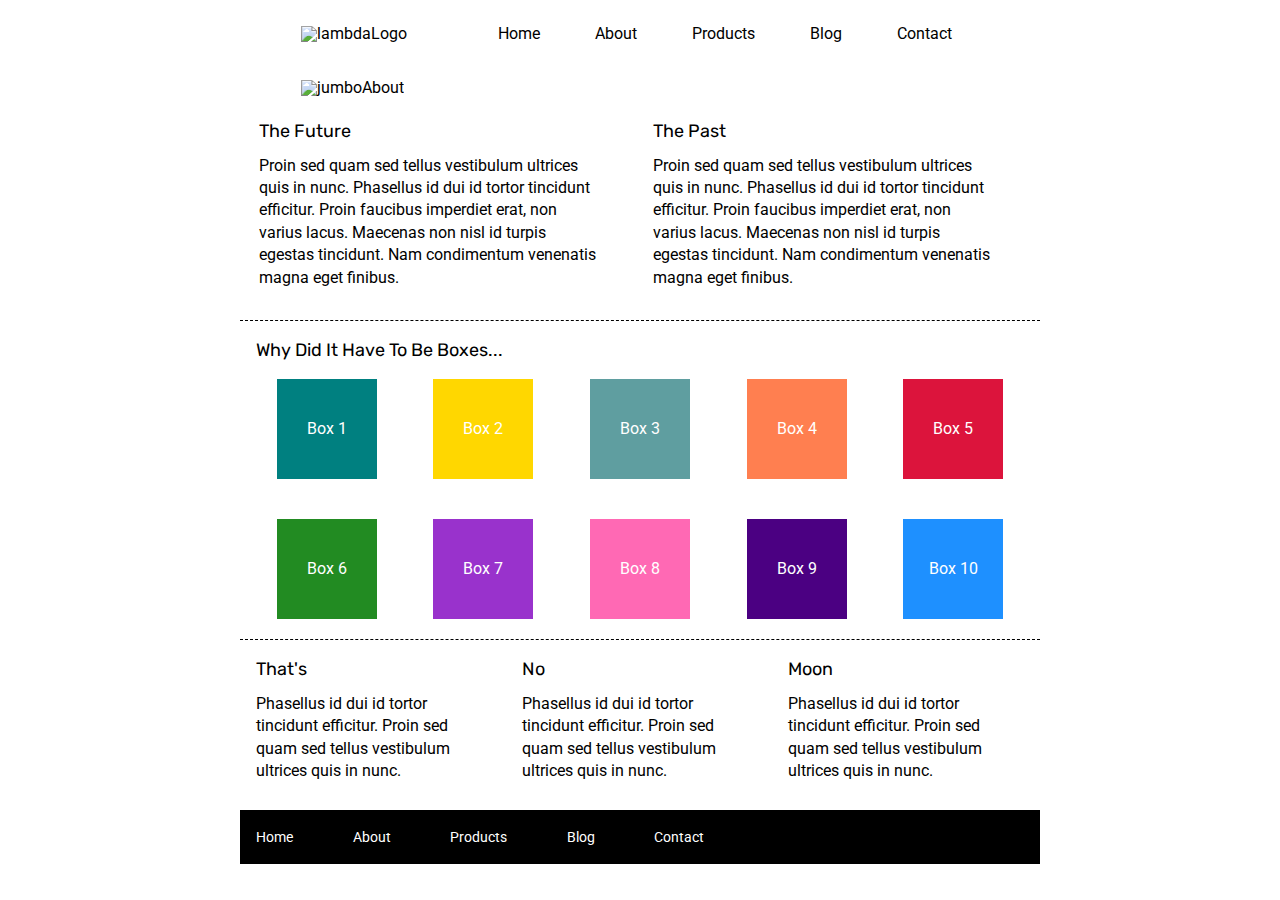
==== index.html @ a0d328d1 "completed the sprint challenge" ====
<!doctype html>

<html lang="en">
<head>
  <meta charset="utf-8">

  <title>Sprint Challenge - Home</title>

  <link href="https://fonts.googleapis.com/css?family=Roboto|Rubik" rel="stylesheet">
  <link rel="stylesheet" href="css/index.css">

</head>

<body>
    <header>
        <div class = "topBar">
            <img src = "img/lambda-black.png" alt = "lambdaLogo"/>
            <nav>
                <a href = "index.html">Home</a>
                <a href = "about.html">About</a>
                <a href = "#">Products</a>
                <a href = "#">Blog</a>
                <a href = "#">Contact</a>
            </nav>
        </div>

        <div class = "topImage">
            <img src = "img/jumbo.jpg" alt = "jumboAbout"/>
        </div>
    </header>

    <div class="container">
   
        <section class="top-content">
            <div class="text-container">
                <h2>The Future</h2>
                <p>Proin sed quam sed tellus vestibulum ultrices quis in nunc. Phasellus id dui id tortor tincidunt efficitur. Proin faucibus imperdiet erat, non varius lacus. Maecenas non nisl id turpis egestas tincidunt. Nam condimentum venenatis magna eget finibus.</p>
            </div>
            <div class="text-container">
                <h2>The Past</h2>
                <p>Proin sed quam sed tellus vestibulum ultrices quis in nunc. Phasellus id dui id tortor tincidunt efficitur. Proin faucibus imperdiet erat, non varius lacus. Maecenas non nisl id turpis egestas tincidunt. Nam condimentum venenatis magna eget finibus.</p>
            </div>
        </section>
        
        <section class="middle-content">
        
            <h2>Why Did It Have To Be Boxes...</h2>
            
            <div class="boxes">
                <div class="box">Box 1</div>
                <div class="box">Box 2</div>
                <div class="box">Box 3</div>
                <div class="box">Box 4</div>
                <div class="box">Box 5</div>
                <div class="box">Box 6</div>
                <div class="box">Box 7</div>
                <div class="box">Box 8</div>
                <div class="box">Box 9</div>
                <div class="box">Box 10</div>
            </div>
        
        </section>

        <section class="bottom-content">

            <div class="text-container">
                <h2>That's</h2>
                <p>Phasellus id dui id tortor tincidunt efficitur. Proin sed quam sed tellus vestibulum ultrices quis in nunc.</p>
            </div>
            <div class="text-container">
                <h2>No</h2>
                <p>Phasellus id dui id tortor tincidunt efficitur. Proin sed quam sed tellus vestibulum ultrices quis in nunc.</p>
            </div>
            <div class="text-container">
                <h2>Moon</h2>
                <p>Phasellus id dui id tortor tincidunt efficitur. Proin sed quam sed tellus vestibulum ultrices quis in nunc.</p>
            </div>

        </section>
        
        <footer>
            <nav>
                <a href="#">Home</a>
                <a href="#">About</a>
                <a href="#">Products</a>
                <a href="#">Blog</a>
                <a href="#">Contact</a>
            </nav>
        </footer>
    </div><!-- container -->        
</body>
</html>
---- css/index.css ----
/* http://meyerweb.com/eric/tools/css/reset/ 
   v2.0 | 20110126
   License: none (public domain)
*/

html, body, div, span, applet, object, iframe,
h1, h2, h3, h4, h5, h6, p, blockquote, pre,
a, abbr, acronym, address, big, cite, code,
del, dfn, em, img, ins, kbd, q, s, samp,
small, strike, strong, sub, sup, tt, var,
b, u, i, center,
dl, dt, dd, ol, ul, li,
fieldset, form, label, legend,
table, caption, tbody, tfoot, thead, tr, th, td,
article, aside, canvas, details, embed, 
figure, figcaption, footer, header, hgroup, 
menu, nav, output, ruby, section, summary,
time, mark, audio, video {
	margin: 0;
	padding: 0;
	font-size: 100%;
	font: inherit;
	vertical-align: baseline;
}
/* HTML5 display-role reset for older browsers */
article, aside, details, figcaption, figure, 
footer, header, hgroup, menu, nav, section {
	display: block;
}
body {
	line-height: 1;
}
ol, ul {
	list-style: none;
}
blockquote, q {
	quotes: none;
}
blockquote:before, blockquote:after,
q:before, q:after {
	content: '';
	content: none;
}
table {
	border-collapse: collapse;
	border-spacing: 0;
}

* {
    box-sizing: border-box;
}

html, body {
    height: 100%;
    font-family: 'Roboto', sans-serif;
}

/*Centers header in the middle of page*/
header {
    display: flex;
    flex-wrap: wrap;
    flex-direction: column;
    align-content: center;
    margin: 0 0 2%;
}

/*Lays out the logo and nav links*/
header .topBar {
    display: flex;
    width: 53%;
    justify-content: space-between;
    align-items: flex-end;
    align-content: center;
    margin: 2% 0 3%;
}

/*Creates spacing around the navigation links*/
header .topBar nav{
    width: 75%;
    display: flex;
    justify-content: space-around;
}

header nav a {
    text-decoration: none;
    color: black;
}

h1, h2, h3, h4, h5 {
    font-size: 18px;
    margin-bottom: 15px;
    font-family: 'Rubik', sans-serif;
}

p {
    line-height: 1.4;
}

.container {
    width: 800px;
    margin: 0 auto;
}

.top-content {
    display: flex;
    flex-wrap: wrap;
    justify-content: space-evenly;
    margin-bottom: 20px;
    border-bottom: 1px dashed black;
}

.top-content .text-container {
    width: 48%;
    padding: 0 1%;
    padding-bottom: 20px;  
}

.middle-content {
    margin-bottom: 20px;
    border-bottom: 1px dashed black;
}

.middle-content h2 {
    padding: 0 2%;
    margin-bottom: 0;
}

.middle-content .boxes {
    display: flex;
    flex-wrap: wrap;
    justify-content: space-evenly;
}

.middle-content .boxes .box {
    width: 12.5%;
    height: 100px;
    background: black;
    margin: 20px 2.5%;
    color: white;
    display: flex;
    align-items: center;
    justify-content: center;
}

/*Changes the color of each child box*/
.boxes .box:first-child {
    background-color: teal;
}

.boxes .box:nth-child(2) {
    background-color: gold;
}

.boxes .box:nth-child(3) {
    background-color: cadetblue;
}

.boxes .box:nth-child(4) {
    background-color: coral;
}

.boxes .box:nth-child(5) {
    background-color: crimson;
}

.boxes .box:nth-child(6) {
    background-color: forestgreen;
}

.boxes .box:nth-child(7) {
    background-color: darkorchid;
}

.boxes .box:nth-child(8) {
    background-color: hotpink;
}

.boxes .box:nth-child(9) {
    background-color: indigo;
}

.boxes .box:last-child {
    background-color: dodgerblue;
}

.bottom-content {
    display: flex;
    margin: 0 2% 20px;
    justify-content: space-around;
}

.bottom-content .text-container {
    padding-right: 4%;
}

.bottom-content .text-container:last-child {
    padding-right: 0;
}

footer {
    width: 100%;
    background: black;
}

footer nav {
    width: 60%;
    display: flex;
    justify-content: space-between;
    align-items: center;
    padding: 20px 2%;
    font-size: 14px;
}

footer nav a {
    color: white;
    text-decoration: none;
}

/*Styles for about.html*/

/*Centers all first children inside the about-page div*/
.about-page {
    display: flex;
    flex-direction: column;
    align-items: center;
}

/*Resizes the text within the about section*/
.aboutSection h2, p {
    width: 93%;
    margin: 0 0 3%;
}

/*
Centers the text in the about section
Adds a dashed line at the bottom of the container
*/
.aboutSection {
    border-bottom: 1px dashed black;
    display: flex;
    flex-direction: column;
    align-items: center;
}

/*Styles "Learn More" buttons*/
.about-page div a {
    text-decoration: none;
    color: black;
    border-style: solid;
    border-radius: 10px;
    padding: 2%;
    width: 33%;
    text-align: center;
}

/*Fits area images to 100% of their container widths*/
.firstArea img, .secondArea img, .thirdArea img, .fourthArea img {
    width: 100%;
}

/*
Resizes section areas to 45% of their container widths
Adds dashed lines on the bottom of each container
Creates even spacing between contents
*/
.firstArea, .secondArea, .thirdArea, .fourthArea {
    width: 45%;
    display: flex;
    flex-direction: column;
    justify-content: space-evenly;
    border-bottom: 1px dashed black;
    margin: 3% 0;
    height: 60vh;
}

/*Lays out and evenly spaces the four areas*/
.topContent, .middleContent {
    display: flex;
    justify-content: space-evenly;
}

/*Resizes workTogether container*/
.workTogether {
    margin: 3% 0 5%;
    width: 93%;
}
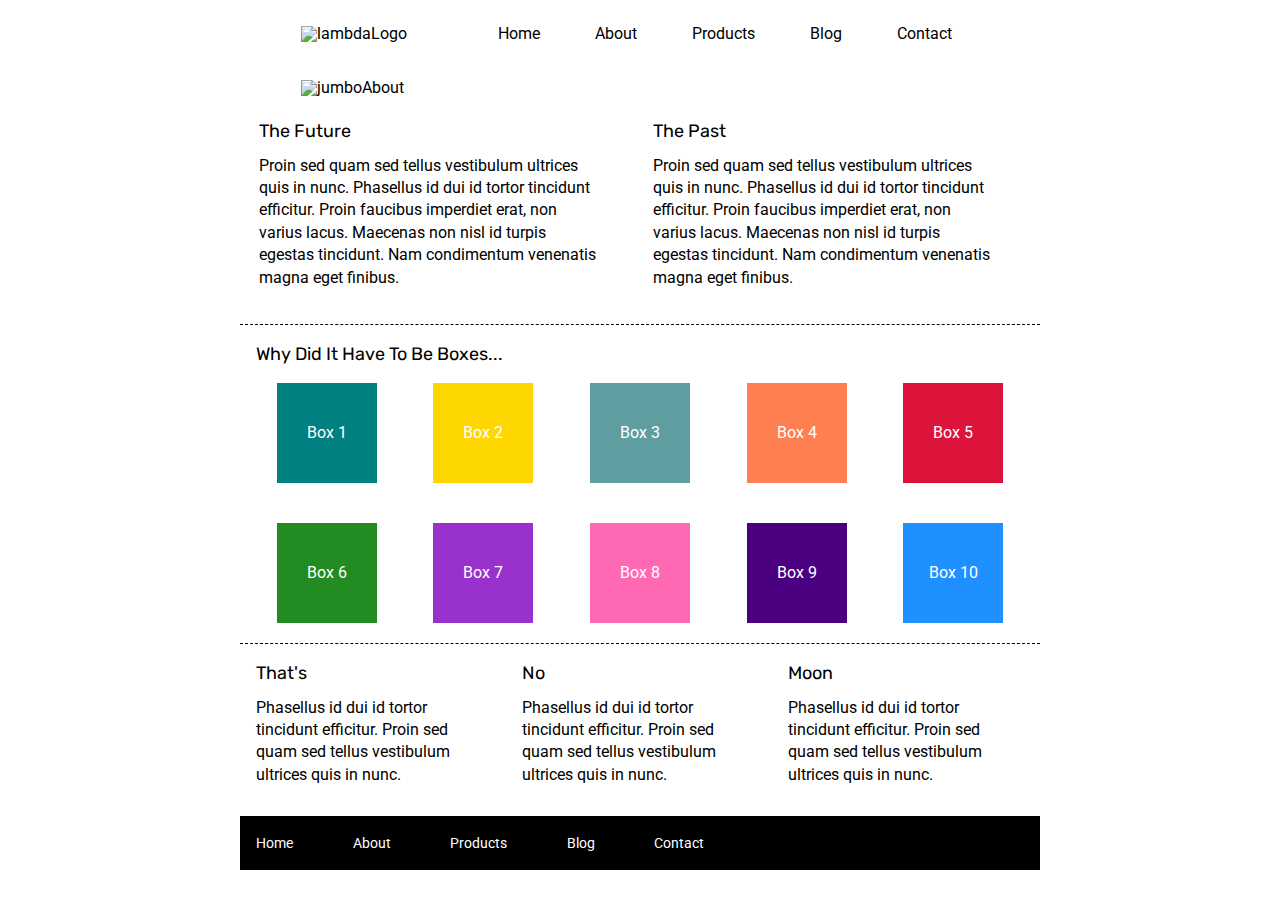
==== commit 539da23e: "added flex item property to boxes and completed stretch goals" ====
--- a/index.html
+++ b/index.html
@@ -80,8 +80,8 @@
         
         <footer>
             <nav>
-                <a href="#">Home</a>
-                <a href="#">About</a>
+                <a href="index.html">Home</a>
+                <a href="about.html">About</a>
                 <a href="#">Products</a>
                 <a href="#">Blog</a>
                 <a href="#">Contact</a>
--- a/css/index.css
+++ b/css/index.css
@@ -142,6 +142,11 @@
     justify-content: center;
 }
 
+/*Expands box when hovered over*/
+.boxes .box:hover {
+    flex-grow: 1;
+}
+
 /*Changes the color of each child box*/
 .boxes .box:first-child {
     background-color: teal;
@@ -228,7 +233,7 @@
 /*Resizes the text within the about section*/
 .aboutSection h2, p {
     width: 93%;
-    margin: 0 0 3%;
+    margin: 0 0 4%;
 }
 
 /*
